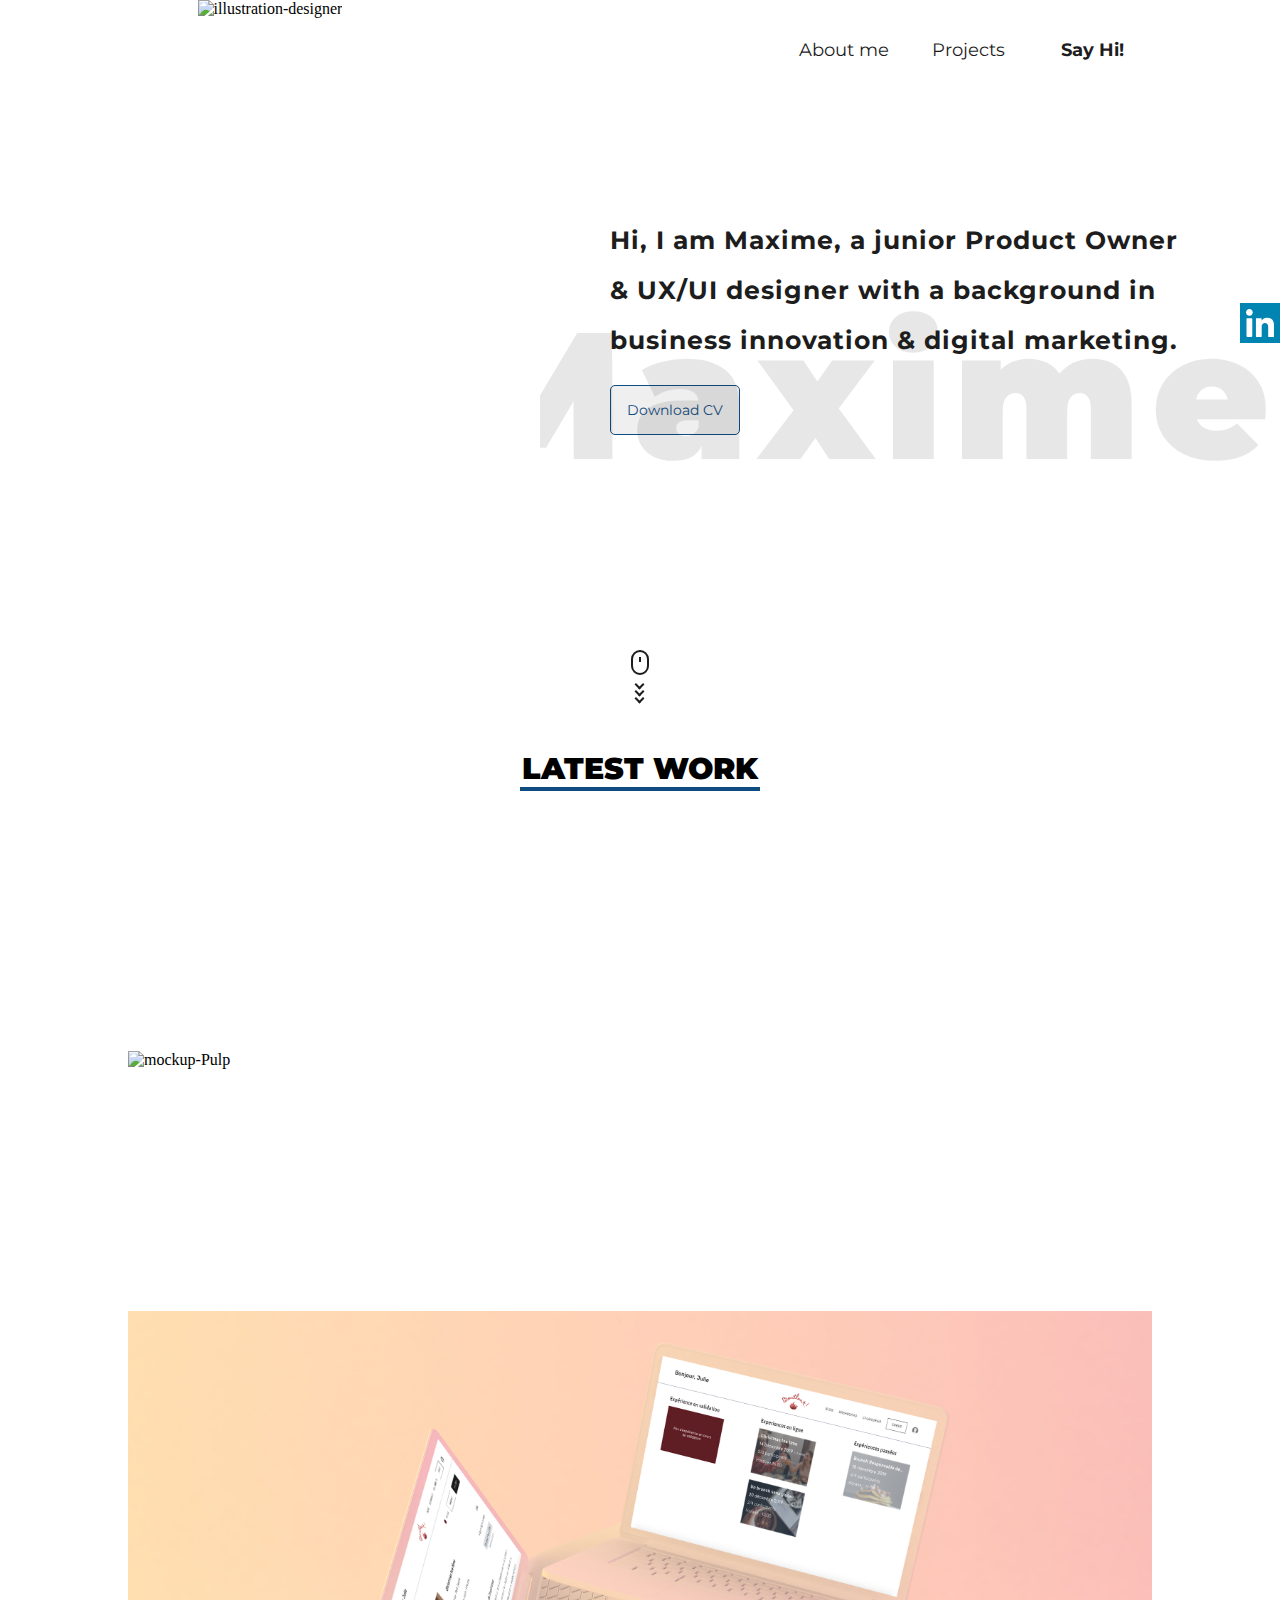
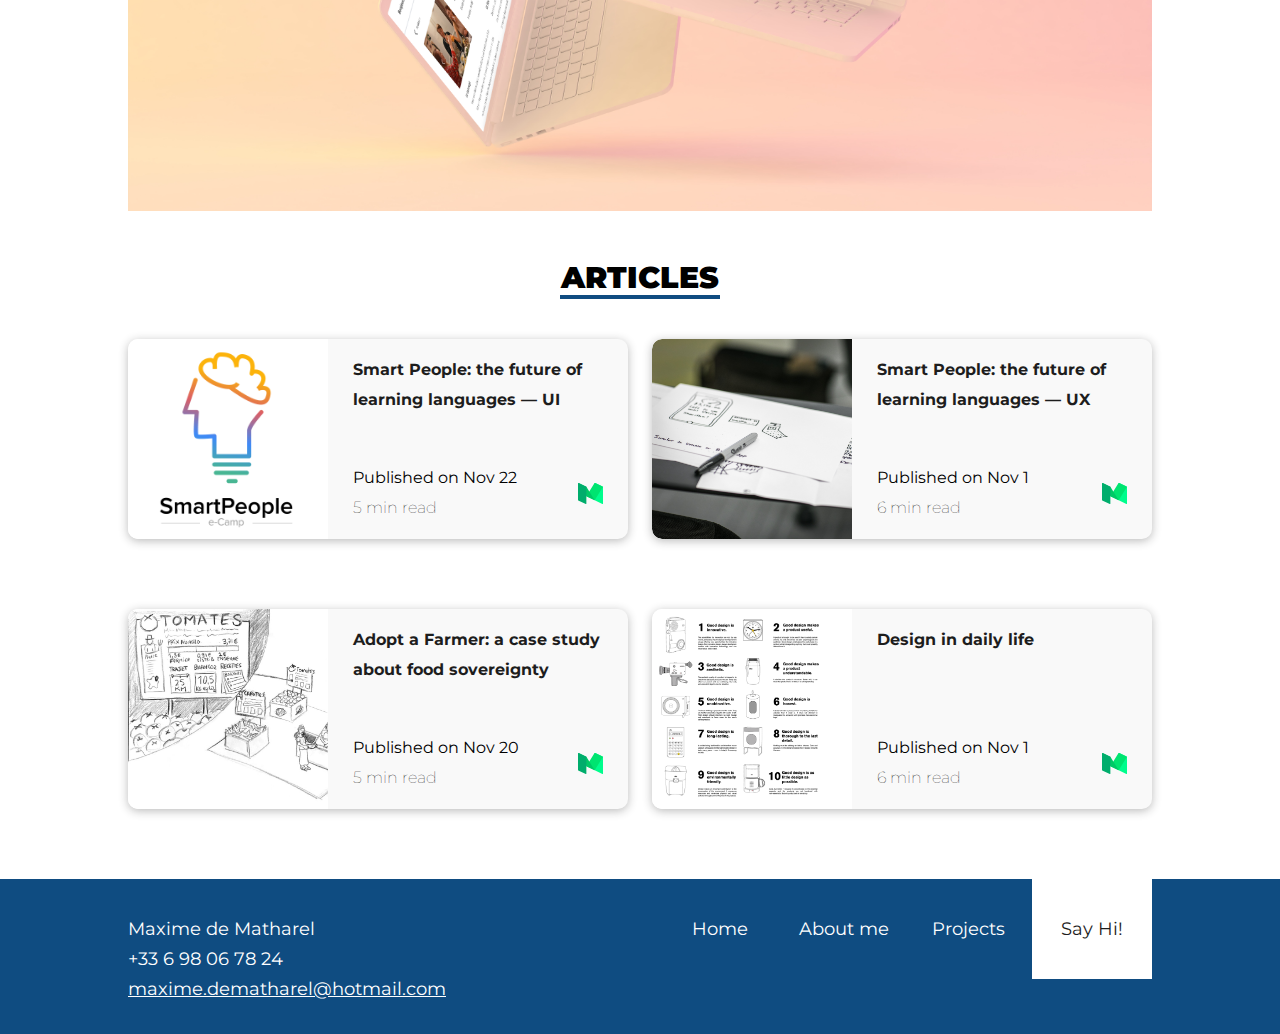
==== index.html @ d5bbbec9 "Update index.html" ====
<!DOCTYPE html>
<html lang="en" dir="ltr">
  <head>
    <meta charset="utf-8">
    <meta name="description" content="Maxime Portfolio">
    <meta name="viewport" content="width=device-width, initial-scale=1.0">
    <title>My Portfolio</title>

    <!-- Fonts -->
    <link href="https://fonts.googleapis.com/css?family=Montserrat:300,400,700,900&display=swap" rel="stylesheet">

    <!-- Styles -->
    <link rel="stylesheet" href="normalize.css">
    <link rel="stylesheet" href="003_homepage/homepage-style.css">

    <!-- Icon Onglet -->
    <link rel="shortcut icon" href="002_Sources/01_Icons/logoM_M.ico"/>

  </head>

  <body>


    <!-- Header -->
    <section>

    <div class="Header">

      <div class="Header-wrapper">



        <div class="header-right-wrapper">

        <a href="004_about-me/aboutme-index.html" >
      <button class="header-button-red" type="button" name="button" description="About">About me</button></a>
        <a href="006_project/project-index.html" >
      <button class="header-button-red" type="button" name="button">Projects</button></a>

        <a href="mailto:maxime.dematharel@hotmail.com">
      <button class="header-button" type="button" name="button" title="Page in construction">Say Hi!</button></a>

        </div>

      </div>

    </div>

</section>


    <!-- homepage illustration & citation -->
    <section>

      <div class="homepage-illustration-citation-wrapper">



      <div class="homepage-screen-illustration">

        <img class="illustration-homepage" src="002_Sources/02_Images/Background.jpg" alt="illustration-designer">

      </div>


        <div class="citation">Hi, I am Maxime, a
          junior Product Owner & UX/UI designer
          with a background in business innovation & digital marketing.
          <br>

          <a href="002_Sources/03_Links/CV-maxime-dematharel2.pdf" target="_blank">
        <button class="homepage-button" type="button" name="button">Download CV</button></a>



        </div>



        <h1 class="h1-background">Maxime</h1>

        <a class="logo-socials" href="https://www.linkedin.com/in/maxime-de-matharel-152247b1/" target="_blank">
          <img  src="002_Sources/02_Images/linkedin-logo.svg" alt="linkedin">
        </a>

      </div>



    </section>


    <!-- scroll down mouse footer -->

<center>
<div id="mouse-scroll">
  <div class="mouse">
    <div class="mouse-in"></div>
  </div>
  <div>
      <span class="down-arrow-1"></span>
      <span class="down-arrow-2"></span>
      <span class="down-arrow-3"></span>
   </div>
</div>
</center>



    <!-- H1 : LATEST WORK -->

    <div class="H1-MAJ">
      <center>
        <h1 id="h1-latest-work">LATEST WORK</h1>
      </center>
    </div>




    <!-- Card-Latest Work -->

    <section>



      <div class="container">
        <img src="002_Sources/02_Images/pulp__mockUP.jpg" alt="mockup-Pulp" class="image">
        <div class="overlay">
          <div class="text">
            <p>PULP</p>
            <p class="post">Product Owner & UX/UI designer for 6 months</p>
            <p class="intro">Pulp provides a seamless lunch break experience by creating a Digital Ordering Menu for restaurant guests.</p>
            <a class="more" href="005_project-pulp/Pulp-index.html">Read more</a>
          </div>
        </div>
      </div>




    <div class="container">
    <img src="002_Sources/02_Images/bouillantmockuuppp.jpg" alt="mockup-Bouillant!" class="image">
    <div class="overlay">
      <div class="text">BOUILLANT!
        <p>UX/UI designer for 2 weeks sprint</p>
        <p class="intro">Bouillant! offers a digital platform for cooking enthusiasts and sharing cooking class experiences.</p>
        <a href="008_project-bouillant/Bouillant-index.html">Read more</a>
      </div>
    </div>
    </div>



</section>


    <!-- Card-Articles -->

<section id="ARTICLES">

<div class="H1-MAJ">
  <center>
    <h1 id="h1-articles">ARTICLES</h1>
  </center>
</div>


<div class="card-medium-wrapper">

<div class="card-medium">

    <div class="card-medium-img-background">
      <img src="002_Sources/02_Images/smartpeople.png" alt="">
    </div>

    <div class="text-card-medium-wrapper">


      <div class="text-card-medium">

        <div class="titre-card-medium">
          <p><a href="https://medium.com/@maximedematharel/smart-people-the-future-of-learning-languages-part-2-user-interface-ecb57fb5c54" target="_blank">Smart People: the future of learning languages — UI</a></p>
        </div>


        <div class="info-card-medium">

          <div class="info-text-card-medium">
            <p>Published on Nov 22
            <br><span>5 min read</span></br></p>
          </div>

          <div class="img-medium-card">
            <img src="002_Sources/01_Icons/medium (1).svg" alt="logo-medium">
          </div>

        </div>

      </div>

    </div>

  </div>



  <div class="card-medium">

      <div class="card-medium-img-background">
        <img src="002_Sources/02_Images/sketching.jpg" alt="">
      </div>

      <div class="text-card-medium-wrapper">


        <div class="text-card-medium">

          <div class="titre-card-medium">
            <p><a href="https://medium.com/@maximedematharel/smart-people-the-future-of-learning-languages-a6c223f555de" target="_blank">Smart People: the future of learning languages — UX</a></p>
          </div>


          <div class="info-card-medium">

            <div class="info-text-card-medium">
              <p>Published on Nov 1
              <br><span>6 min read</span></br></p>
            </div>

            <div class="img-medium-card">
              <img src="002_Sources/01_Icons/medium (1).svg" alt="logo-medium">
            </div>

          </div>

        </div>

      </div>

    </div>

  </div>

</section>


<section>

<div class="card-medium-wrapper">

<div class="card-medium">

    <div class="card-medium-img-background">
      <img src="002_Sources/02_Images/adoptafarmer.jpeg" alt="">
    </div>

    <div class="text-card-medium-wrapper">


      <div class="text-card-medium">

        <div class="titre-card-medium">
          <p><a href="https://medium.com/@maximedematharel/adopt-a-farmer-a-case-study-about-food-sovereignty-e00c7ae10f31" target="_blank">Adopt a Farmer: a case study about food sovereignty</a></p>
        </div>


        <div class="info-card-medium">

          <div class="info-text-card-medium">
            <p>Published on Nov 20
            <br><span>5 min read</span></br></p>
          </div>

          <div class="img-medium-card">
            <img src="002_Sources/01_Icons/medium (1).svg" alt="logo-medium">
          </div>

        </div>

      </div>

    </div>

  </div>



  <div class="card-medium">

      <div class="card-medium-img-background">
        <img src="002_Sources/02_Images/design-principle.png" alt="">
      </div>

      <div class="text-card-medium-wrapper">


        <div class="text-card-medium">

          <div class="titre-card-medium">
            <p><a href="https://medium.com/@maximedematharel/exercise-3-design-in-daily-life-e4f15691df82" target="_blank">Design in daily life</a></p>
          </div>


          <div class="info-card-medium">

            <div class="info-text-card-medium">
              <p>Published on Nov 1
              <br><span>6 min read</span></br></p>
            </div>

            <div class="img-medium-card">
              <img src="002_Sources/01_Icons/medium (1).svg" alt="logo-medium">
            </div>

          </div>

        </div>

      </div>

    </div>

  </div>

</section>






<!-- FOOTER -->


<section>

    <div class="Footer">
      <div class="Footer-wrapper">
        <div class="text-me">
        Maxime de Matharel<br>
        +33 6 98 06 78 24<br>
        <a href="mailto:maxime.dematharel@hotmail.com">maxime.dematharel@hotmail.com</a>
        </div>

        <div class="wrapper1">
          <a href="index.html" >
        <button class="footer-button-red" type="button" name="button">Home</button></a>
          <a href="004_about-me/aboutme-index.html" >
        <button class="footer-button-red" type="button" name="button">About me</button></a>
          <a href="006_project/project-index.html" >
        <button class="footer-button-red" type="button" name="button">Projects</button></a>
        <a href="mailto:maxime.dematharel@hotmail.com"><button class="footer-button-back-red" type="button" name="button" title="Page in construction">Say Hi!</button></a>
      </div>
      </div>


    </div>

</section>

  </body>
</html>
---- 003_homepage/homepage-style.css ----
body{
  margin: 0;
}

main{
  width: 100vw;
}

button{
  cursor: pointer;


}





}

/* HEADER */

.Header {
  width: 100vw;
  height: 100px;
  background-color: #FFF;
  position: fixed;
  top: 0;
  right: 0;
  left: 0;
  z-index: 0;


}

.Header .Header-wrapper{
  background-color: #FFF;
  margin-right: 0vw;
  padding-right: 0px;
  right: 0;
  z-index: 1;
  width: 100%;
  text-align: right;
  display: flex;
  flex-direction: row;
  justify-content: flex-end;
  align-items: center;
  position: fixed;
}






.Header .Header-wrapper .header-button{
  width: 120px;
  height: 100px;
  margin-right: 10vw;
  text-align: center;
  border: none;
  background-color: #FFF;
  font-size: 18px;
  color: #1D1D1D;
  font-family: 'Montserrat', sans-serif;
  font-weight: 700;
  align-self: flex-start;


}


.Header .Header-wrapper .header-button:hover{
  color: #1D1D1D;
  cursor: not-allowed;
}

.Header .Header-wrapper .header-button-red{
  width: 120px;
  height: 100px;
  text-align: center;
  border: none;
  background-color: #FFF;
  font-size: 18px;
  color: #1D1D1D;
  font-family: 'Montserrat', sans-serif;

}

.Header .Header-wrapper .header-button-red:hover{
  color: #0F4C81;
}



/* HOMEPAGE */

.homepage-illustration-citation-wrapper .homepage-screen-illustration{
  width: 50vw;
  height: 650px;
  background-color: #FFF;
  text-align: center;
  border-bottom-right-radius: 10px;
  z-index: 1;


}

.homepage-illustration-citation-wrapper .homepage-screen-illustration .illustration-homepage{
  width: 50vw;
  height: 650px;
  object-fit: cover;
  border-bottom-right-radius: 10px;

}


.homepage-illustration-citation-wrapper .citation .homepage-button{
  width: 130px;
  height: 50px;
  font-family: 'Montserrat', sans-serif;
  font-size: 14px;
  border: none;
  border-radius: 5px;
  border: 1px solid #0F4C81;
  color: #0F4C81;
  margin-top: 20px;


}

.homepage-illustration-citation-wrapper .citation .homepage-button:hover{
  background-color: #0F4C81;
  color: #fff;
  border: 2px solid;
  border-color: #0F4C81;
  font-weight: bold;
}


.homepage-illustration-citation-wrapper .h1-background{
  font-family: 'Montserrat', sans-serif;
  font-weight: 900;
  width: 100vw;
  text-align: right;
  color: #1D1D1D;
  opacity: 0.1;
  letter-spacing: 10px;
  font-size: 180px;
  position: absolute;
  z-index: 0;
  margin-top: 260px;
  overflow: hidden;
}

.homepage-illustration-citation-wrapper .logo-socials{
  width: 40px;
  height: auto;
  position: fixed;
  z-index: 3;
  right: 0;


}


.illustration-homepage{
  width: 60%;
  align-items: center;

}

.homepage-illustration-citation-wrapper{
  display: flex;
  justify-content: flex-start;
  align-items: center;
}

.homepage-illustration-citation-wrapper .citation{
  font-family: 'Montserrat', sans-serif;
  color: #1D1D1D;
  padding-right: 100px;
  flex: 0 0 auto;
  font-size: 25px;
  width: 570px;
  padding-left: 70px;
  line-height: 50px;
  font-weight: bolder;
  letter-spacing: 1px;




}

/* scroll down mouse footer */





#mouse-scroll {
  position: relative;
  top: 90%;
  margin: auto;
  left: 50%;
  -webkit-transform: translateX(-50%);

}
#mouse-scroll span{
  display: block;
  width: 5px;
  height: 5px;
  -ms-transform: rotate(45deg);
    -webkit-transform: rotate(45deg);
       transform: rotate(45deg);
       transform: rotate(45deg);
  border-right: 2px solid #1D1D1D;
  border-bottom: 2px solid #1D1D1D;
  margin-right: 0.5px;
}
#mouse-scroll .mouse {
  height: 21px;
  width: 14px;
  border-radius: 10px;
  -webkit-transform: none;
  -ms-transform: none;
  transform: none;
  border: 2px solid #1D1D1D;
  top: 170px;
}
#mouse-scroll .down-arrow-1 {
  margin-top: 6px;
}
#mouse-scroll .down-arrow-1, #mouse-scroll .down-arrow-2, #mouse-scroll .down-arrow-3 {
  -webkit-animation: mouse-scroll 1s infinite;
    -moz-animation: mouse-scroll 1s infinite:
}
#mouse-croll .down-arrow-1 {
   -webkit-animation-delay: .1s;
   -moz-animation-delay: .1s;
   -webkit-animation-direction: alternate;
}
#mouse-scroll .down-arrow-2 {
  -webkit-animation-delay: .2s;
  -moz-animation-delay: .2s;
  -webkit-animation-direction: alternate;
}
#mouse-scroll .down-arrow-3 {
   -webkit-animation-delay: .3s;
   -moz-animation-dekay: .3s;
   -webkit-animation-direction: alternate;
}
#mouse-scroll .mouse-in {
  height: 5px;
  width: 2px;
  display: block;
  margin: 5px auto;
  background: #1D1D1D;
  position: relative;
}
#mouse-scroll .mouse-in {
 -webkit-animation: animated-mouse 1.2s ease infinite;
  moz-animation: mouse-animated 1.2s ease infinite;
}

@-webkit-keyframes animated-mouse {
  0% {
    opacity: 1;
    -webkit-transform: translateY(0);
    -ms-transform: translateY(0);
    transform: translateY(0);
  }
  100% {
     opacity: 0;
    -webkit-transform: translateY(6px);
    -ms-transform: translateY(6px);
    transform: translateY(6px);
  }
}
@-webkit-keyframes mouse-scroll {
  0% {
    opacity: 1;
  }
  50% {
    opacity: .5;
  }
  100% {
    opacity: 1;
  }
}
@keyframes mouse-scroll {
  0% {
    opacity: 0;
  }
  50% {
    opacity: 0.5;
  }
  100% {
    opacity: 1;
  }
}
/* scroll down mouse footer */



.H1-MAJ{
  width: 100vw;
  text-align: center;
  padding-top: 30px;
  text-align: center;
  font-size: 30px;
  font-weight: 900;
      font-family: 'Montserrat', sans-serif;

}

  .H1-MAJ h1#h1-latest-work{
    font-size: 30px;
    font-weight: 900;
    font-family: 'Montserrat', sans-serif;
    border-bottom: 4px solid #0F4C81;
    width: 240px;



}

/* Card Latest Work  */

.container {
  position: relative;
  width: 80vw;
  height: 500px;
  overflow: hidden;
  margin-left: 10vw;
  margin-right: 10vw;
  margin-top: 0px;
  overflow: hidden;
  display: flex;
  flex-direction: column;
  justify-content: center;
  align-items: center;
}

.image {
  width: 100%;
  height: auto;
}

.overlay {
  position: absolute;
  top: 0;
  bottom: 0;
  left: 0;
  right: 0;
  height: 100%;
  width: 100%;
  opacity: 0;
  transition: .7s ease;
  background-color: #000;
}

.container:hover .overlay {
  opacity: 0.7;
}

.text {
  color: #FFF;
  font-size: 20px;
  position: absolute;
  top: 50%;
  left: 50%;
  opacity: 1;
  font-family: 'Montserrat', sans-serif;
  font-size: 18px;
  font-weight: 900;
  -webkit-transform: translate(-50%, -50%);
  -ms-transform: translate(-50%, -50%);
  transform: translate(-50%, -50%);
  letter-spacing: 0.8px;
}

.text .intro{
  line-height: 26px;
}

.text a{
  color: #0F4C81;
}


/* (END) Card Studie */

/* Card Articles */


#h1-articles{
  width: 230px;
  font-size: 30px;
  font-weight: 900;
  font-family: 'Montserrat', sans-serif;
  border-bottom: 4px solid #0F4C81;
  width: 160px;
  margin-bottom: 40px;

}

.card-medium-wrapper{
  display: flex;
  flex-direction: row;
  justify-content: space-between;
  margin-left: 10vw;
  margin-right: 10vw;
  width: 80vw;
  margin-bottom: 70px;

}



.card-medium{
  width: 500px;
  height: 200px;
  background-color: #F9F9F9;
  border-radius: 10px;
  display: flex;
  justify-content: space-between;
  align-items: center;
  box-shadow: 0px 2px 10px rgba(29, 29, 29, 0.303049);

}

.card-medium .card-medium-img-background{
  width: 200px;
  height: 200px;
  background-color: #FFF;
  border-top-left-radius: 10px;
  border-bottom-left-radius: 10px;
  display: flex;
  align-items: center;
  overflow: hidden;

}

.card-medium .card-medium-img-background img{
  width: auto;
  height: 200px;
  border-top-left-radius: 10px;
  border-bottom-left-radius: 10px;

}

.card-medium .text-card-medium-wrapper{
  width: 250px;
  height: 200px;
  margin-right: 25px;
  display: flex;
  flex-direction: column;
  justify-content: space-between;
  align-content: stretch;


}

.card-medium .text-card-medium-wrapper .text-card-medium .info-card-medium {
  font-family: 'Montserrat', sans-serif;
  display: flex;
  flex-direction: row;
  justify-content: space-between;
  align-items: center;
  bottom: 0;


}

.card-medium .text-card-medium-wrapper .text-card-medium .info-card-medium span{
  font-family: 'Montserrat', sans-serif;
  font-weight: lighter;



}


.card-medium .text-card-medium-wrapper img{
  width: 25px;
  height: 25px;
  display: flex;
  justify-content: space-between;
  align-items: stretch;

}

.card-medium .text-card-medium-wrapper .text-card-medium{
  height: 250px;
  line-height: 30px;
  display: flex;
  flex-direction: column;
  justify-content: space-between;

}

.card-medium .text-card-medium-wrapper .text-card-medium .info-text-card-medium{
  display: flex;
  flex-direction: column;
  justify-content: space-between;
  align-items: flex-end;

}

.card-medium .text-card-medium-wrapper .text-card-medium .titre-card-medium a{
  font-family: 'Montserrat', sans-serif;
  font-weight: bold;
  text-decoration: none;
  color: #1D1D1D;


}


/* contact me (work in progress)
#h1-contactme{
  width: 260px;
  font-size: 30px;
  font-weight: 900;
  font-family: 'Montserrat', sans-serif;
  border-bottom: 4px solid #0F4C81;
  width: 235px;
  margin-bottom: 40px;



}
.H1-get-touch {
  height: 300px;
  align-self: center;
  margin-top: 80px;


}

.H1-get-touch p{
  font-size: 25px;
  font-weight: 400;
  text-align: left;
  font-family: 'Montserrat', sans-serif;
}

.get-in-touch-wrapper{
  display: flex;
  flex-direction: row-reverse;
  justify-content: space-around;
  align-items: center;
  align-content: center;
  margin-left: 100px;
  margin-right: 100px;
  margin-top: -60px;

}

.get-in-touch-wrapper img{
  width: 300px;

}

.H1-get-touch button{
  width: 130px;
  height: 50px;
  font-family: 'Montserrat', sans-serif;
  font-size: 14px;
  border: none;
  border-radius: 5px;
  border: 1px solid #0F4C81;
  color: #0F4C81;
  margin-top: 20px;
  margin-bottom: 100px;

}

.H1-get-touch button:hover{
  background-color: #0F4C81;
  color: #fff;
  border: 2px solid;
  border-color: #0F4C81;
  font-weight: bold;
}

END contact me */

/* FOOTER */

.Footer {
  width: 100vw;
  height: 115px;
  padding-bottom: 40px;
  background-color: #0F4C81;
  position: static;
  z-index: 1;


}

.Footer .Footer-wrapper{
  margin-right: 10vw;
  margin-left: 10vw;
  margin-bottom: 30px;
  text-align: right;
  display: flex;
  flex-direction: row;
  justify-content: space-between;
  align-items: flex-start;
}

.Footer .Footer-wrapper .text-me{
  text-align: left;
  color: #FFF;
  font-family: 'Montserrat', sans-serif;
  line-height: 30px;
  margin-top: 35px;
  font-size: 18px;
}

.Footer .Footer-wrapper .text-me a{
  color: #FFF;
}


.Footer .Footer-wrapper .footer-button-back-red{
  width: 120px;
  height: 100px;
  padding-top: 30px;
  padding-bottom: 30px;
  text-align: center;
  border: none;
  background-color: #FFF;
  font-size: 18px;
  color: #1D1D1D;
  font-family: 'Montserrat', sans-serif;


}

.Footer .Footer-wrapper .footer-button{
  width: 120px;
  height: 30px;
  text-align: center;
  border: none;
  background-color: #FFF;
  font-size: 18px;
  color: #1D1D1D;
  font-family: 'Montserrat', sans-serif;
  align-self: flex-start;


}

.Footer .Footer-wrapper .wrapper1{
  margin-right: 0px;
}

.Footer .Footer-wrapper .footer-button-red{
  width: 120px;
  height: 30px;
  justify-content: flex-start;
  text-align: center;
  border: none;
  background-color: #0F4C81;
  font-size: 18px;
  color: #FFF;
  font-family: 'Montserrat', sans-serif;

}

/* (END) FOOTER *//*
/
/
/
/
/
/
/
/
/
/
/
/
/
/
/
/
/
/
/
/
/* RESPONSIVE CSS */


@media all and (max-width:768px) {

  .Header .Header-wrapper{
    background-color: #FFF;
    margin-right: 6vw;
    margin-bottom: 30px;
    right: 0;
    z-index: 1;
    width: 100%;
    text-align: right;
    display: flex;
    flex-direction: row;
    justify-content: flex-end;
    align-items: center;
    position: fixed;
  }



  /* HOMEPAGE */

  .homepage-illustration-citation-wrapper .homepage-screen-illustration{
    width: 350px;
    height: 650px;
    background-color: #FFF;
    text-align: center;
    border-bottom-right-radius: 10px;
    z-index: 0;


  }

  .homepage-illustration-citation-wrapper .homepage-screen-illustration .illustration-homepage{
    width: 350px;
    height: 650px;
    object-fit: cover;
    border-bottom-right-radius: 10px;

  }


  .homepage-illustration-citation-wrapper .citation .homepage-button{
    width: 130px;
    height: 50px;
    font-family: 'Montserrat', sans-serif;
    font-size: 14px;
    border: none;
    border-radius: 5px;
    border: 1px solid #0F4C81;
    color: #0F4C81;
    margin-top: 20px;


  }

  .homepage-illustration-citation-wrapper .citation .homepage-button:hover{
    background-color: #0F4C81;
    color: #fff;
    border: 2px solid;
    border-color: #0F4C81;
    font-weight: bold;
  }


  .homepage-illustration-citation-wrapper .h1-background{
    font-family: 'Montserrat', sans-serif;
    font-weight: 900;
    width: 100vw;
    text-align: right;
    color: #1D1D1D;
    opacity: 0.1;
    letter-spacing: 10px;
    font-size: 180px;
    position: absolute;
    z-index: 0;
    margin-top: 260px;
    overflow: hidden;
  }

  .homepage-illustration-citation-wrapper .logo-socials{
    width: 40px;
    height: auto;
    position: fixed;
    z-index: 3;
    right: 0;


  }


  .illustration-homepage{
    width: 60%;
    align-items: center;

  }

  .homepage-illustration-citation-wrapper{
    display: flex;
    justify-content: flex-start;
    align-items: center;
  }

  .homepage-illustration-citation-wrapper .citation{
    font-family: 'Montserrat', sans-serif;
    color: #1D1D1D;
    padding-right: 100px;
    flex: 0 0 auto;
    font-size: 18px;
    width: 270px;
    padding-left: 70px;
    line-height: 30px;
    font-weight: bolder;
    letter-spacing: 1px;

  }

  /* Card Studie */

.CARD-STUDIES{
    margin-right: 10vw;
    margin-left: 10vw;
    margin-top: 35px;
    background-color: #FFF;
    border-radius: 20px;
    display: flex;
    flex-direction: column;

  }

.CARD-STUDIES .card-wrapper .card-img-background{
    width: 29vw;
    height: 27vw;
    background-color: #FFF;
    border-radius: 10px 0px 0px 10px;
    display: flex;
    align-items: center;
    justify-content: center;
  }

.CARD-STUDIES .card-wrapper .card-img-background2{
    width: 29vw;
    height: 27vw;
    background-color: #FFF;
    border-radius: 10px 0px 0px 10px;
    display: flex;
    align-items: center;
    justify-content: center;
    overflow: hidden;


  }

  .CARD-STUDIES .card-wrapper .body-card{
    width: 51vw;
    height: 10vw;
    text-align: left;

  }

  .CARD-STUDIES .card-wrapper .image-text-wrapper .body-text-card a{
    font-family: 'Montserrat', sans-serif;
    color: #0F4C81;
    line-height: 10px;


  }

.CARD-STUDIES .card-wrapper .card-img-background2 img{
    width: 100%;
    height: 100%;
    background-color: #FFF;
    border-radius: 10px 0px 0px 10px;



  }

.CARD-STUDIES .card-wrapper .card-img-background .image-background{
    width: 100%;
    height: auto;


  }

.CARD-STUDIES .card-wrapper .card-img-background .image-background img{
    width: 100%;
    height: auto;
    object-fit: cover;
    display: flex;
    justify-content: center;
    border-top-left-radius: 10px;
    border-bottom-left-radius: 10px;


  }

.CARD-STUDIES .card-wrapper{
    width: 80vw;
    height: 27vw;
    background-color: #F9F9F9;
    display: flex;
    flex-direction: row;
    align-items: flex-start;
    justify-content: space-between;
    border-radius: 10px;
    margin-top: 0px;
    margin-bottom: 50px;
    box-shadow: 0px 2px 10px rgba(29, 29, 29, 0.303049);

  }

.CARD-STUDIES .card-wrapper .number-card{
    font-family: 'Montserrat', sans-serif;
    margin-left: 2vw;
    margin-top: 10px;
    margin-bottom: 5px;
    font-size: 15px;
    font-weight: 900;
    color: #1D1D1D;
    opacity: 0.8;


  }
.CARD-STUDIES .card-wrapper .title-card {
    font-family: 'Montserrat', sans-serif;
    margin-left: 2vw;
    font-size: 15px;
    font-weight: 900;
    color: #1D1D1D;
    opacity: 1;
    text-decoration: none;

  }

.CARD-STUDIES .card-wrapper .image-text-wrapper .body-text-card{
    font-family: 'Montserrat', sans-serif;
    margin-left: 2vw;
    margin-top: 0px;
    margin-bottom: 0px;
    font-size: 13px;
    line-height: 30px;
    font-weight: 300;


  }

.CARD-STUDIES .card-wrapper .image-text-wrapper .body-text-card span{
    font-weight: 700;


  }

    /* Card Articles */



    #h1-articles{
      width: 230px;
      font-size: 30px;
      font-weight: 900;
      font-family: 'Montserrat', sans-serif;
      border-bottom: 4px solid #0F4C81;
      width: 160px;
      margin-bottom: 40px;

    }

    .card-medium-wrapper{
      display: flex;
      flex-direction: column;
      justify-content: center;
      align-content: center;
      align-items: center;
      margin-left: 10vw;
      margin-right: 10vw;
      width: 80vw;
      margin-bottom: 0px;

    }



    .card-medium{
      width: 500px;
      height: 200px;
      margin-bottom: 40px;
      background-color: #F9F9F9;
      border-radius: 10px;
      display: flex;
      justify-content: space-between;
      align-items: center;
      box-shadow: 0px 2px 10px rgba(29, 29, 29, 0.303049);

    }

    .card-medium .card-medium-img-background{
      width: 200px;
      height: 200px;
      background-color: #FFF;
      border-top-left-radius: 10px;
      border-bottom-left-radius: 10px;
      display: flex;
      align-items: center;
      overflow: hidden;

    }

    .card-medium .card-medium-img-background img{
      width: auto;
      height: 200px;
      border-top-left-radius: 10px;
      border-bottom-left-radius: 10px;

    }

    .card-medium .text-card-medium-wrapper{
      width: 250px;
      height: 200px;
      margin-right: 25px;
      display: flex;
      flex-direction: column;
      justify-content: space-between;
      align-content: stretch;


    }

    .card-medium .text-card-medium-wrapper .text-card-medium .info-card-medium {
      font-family: 'Montserrat', sans-serif;
      display: flex;
      flex-direction: row;
      justify-content: space-between;
      align-items: center;
      bottom: 0;


    }

    .card-medium .text-card-medium-wrapper .text-card-medium .info-card-medium span{
      font-family: 'Montserrat', sans-serif;
      font-weight: lighter;



    }


    .card-medium .text-card-medium-wrapper img{
      width: 25px;
      height: 25px;
      display: flex;
      justify-content: space-between;
      align-items: stretch;

    }

    .card-medium .text-card-medium-wrapper .text-card-medium{
      height: 250px;
      line-height: 30px;
      display: flex;
      flex-direction: column;
      justify-content: space-between;

    }

    .card-medium .text-card-medium-wrapper .text-card-medium .info-text-card-medium{
      display: flex;
      flex-direction: column;
      justify-content: space-between;
      align-items: flex-end;

    }

    .card-medium .text-card-medium-wrapper .text-card-medium .titre-card-medium a{
      font-family: 'Montserrat', sans-serif;
      font-weight: bold;
      text-decoration: none;
      color: #1D1D1D;


    }

    /* FOOTER */

    .Footer {
      width: 100vw;
      height: 115px;
      padding-bottom: 40px;
      background-color: #0F4C81;
      position: static;
      z-index: 1;


    }

    .Footer .Footer-wrapper{
      margin-right: 6vw;
      margin-left: 6vw;
      margin-bottom: 0px;
      text-align: right;
      display: flex;
      flex-direction: row;
      justify-content: space-between;
      align-items: flex-start;
    }

    .Footer .Footer-wrapper .text-me{
      text-align: left;
      color: #FFF;
      font-family: 'Montserrat', sans-serif;
      line-height: 30px;
      margin-top: 35px;
      font-size: 18px;
    }

    .Footer .Footer-wrapper .text-me a{
      color: #FFF;
    }


    .Footer .Footer-wrapper .footer-button-back-red{
      width: 120px;
      height: 100px;
      padding-top: 0px;
      padding-bottom: 0px;
      text-align: center;
      border: none;
      background-color: #FFF;
      font-size: 18px;
      color: #1D1D1D;
      font-family: 'Montserrat', sans-serif;
      opacity: 1;


    }

    .Footer .Footer-wrapper .footer-button{
      width: 120px;
      height: 30px;
      text-align: center;
      border: none;
      background-color: #FFF;
      font-size: 18px;
      color: #1D1D1D;
      font-family: 'Montserrat', sans-serif;
      align-self: center;
      opacity: 0;


    }

    .Footer .Footer-wrapper .wrapper1{
      margin-right: 0px;
    }

    .Footer .Footer-wrapper .footer-button-red{
      width: 120px;
      height: 30px;
      justify-content: flex-start;
      text-align: center;
      border: none;
      background-color: #0F4C81;
      font-size: 18px;
      color: #FFF;
      font-family: 'Montserrat', sans-serif;
      opacity: 0;

    }

    /* (END) FOOTER */


}





@media all and (max-width:375px) {

body{
  width: 100vw;
}


  /* HEADER */


    .Header {
      width: 100vw;
      height: 60px;
      background-color: #FFF;
      position: fixed;
      top: 0;
      right: 0;
      left: 0;
      z-index: 2;


    }

    .Header .Header-wrapper{
      position: fixed;
      z-index: 2;
      width: 375px;
      text-align: center;
      display: flex;
      flex-direction: row;
      justify-content: center;
      margin: 0px;
      left: 0;
    }






    .Header .Header-wrapper .header-button{
      width: 110px;
      height: 60px;
      margin-right: 0vw;
      text-align: center;
      border: none;
      background-color: #FFF;
      font-size: 13px;
      color: #1D1D1D;
      font-family: 'Montserrat', sans-serif;
      font-weight: 700;



    }


    .Header .Header-wrapper .header-button:hover{
      color: #1D1D1D;
    }

    .Header .Header-wrapper .header-button-red{
      width: 110px;
      height: 60px;
      text-align: center;
      border: none;
      background-color: #FFF;
      font-size: 13px;
      color: #1D1D1D;
      font-family: 'Montserrat', sans-serif;

    }

    .Header .Header-wrapper .header-button-red:hover{
      color: #0F4C81;
    }



    /* HOMEPAGE */

    .homepage-illustration-citation-wrapper .homepage-screen-illustration{
      width: 90vw;
      height: 350px;
      background-color: #FFF;
      text-align: center;
      border-bottom-right-radius: 10px;
      z-index: 1;


    }

    .homepage-illustration-citation-wrapper .homepage-screen-illustration .illustration-homepage{
      width: 90vw;
      height: 350px;
      object-fit: cover;
      border-bottom-right-radius: 10px;

    }


    .homepage-illustration-citation-wrapper .citation .homepage-button{
      width: 130px;
      height: 50px;
      font-family: 'Montserrat', sans-serif;
      font-size: 13px;
      border: none;
      border-radius: 5px;
      border: 1px solid #0F4C81;
      background-color: #0F4C81;
      color: #FFF;
      margin-top: 20px;
      z-index: 1;

    }




    .homepage-illustration-citation-wrapper .h1-background{
      font-family: 'Montserrat', sans-serif;
      font-weight: 900;
      width: 100vw;
      text-align: right;
      color: #1D1D1D;
      opacity: 0.1;
      letter-spacing: 10px;
      font-size: 180px;
      position: absolute;
      z-index: 0;

      overflow: hidden;
    }

    .homepage-illustration-citation-wrapper .logo-socials{
      width: 40px;
      height: auto;
      position: fixed;
      z-index: 3;
      right: 0;


    }


    .illustration-homepage{
      width: 100%;
      align-items: center;

    }

    .homepage-illustration-citation-wrapper{
      display: flex;
      flex-direction: column;
      justify-content: center;
      align-items: center;
    }

    .homepage-illustration-citation-wrapper .citation{
      font-family: 'Montserrat', sans-serif;
      color: #1D1D1D;
      padding-right: 0px;
      flex: 0 0 auto;
      font-size: 15px;
      width: 90vw;
      margin-top: 5vw;
      padding-left: 0px;
      line-height: 30px;
      font-weight: bolder;
      letter-spacing: 1px;
      z-index: 1;
    }

  /* scroll down mouse footer */





  #mouse-scroll {
    position: relative;
    top: 90%;
    margin: auto;
    left: 50%;
    -webkit-transform: translateX(-50%);

  }
  #mouse-scroll span{
    display: block;
    width: 5px;
    height: 5px;
    -ms-transform: rotate(45deg);
      -webkit-transform: rotate(45deg);
         transform: rotate(45deg);
         transform: rotate(45deg);
    border-right: 2px solid #1D1D1D;
    border-bottom: 2px solid #1D1D1D;
    margin-right: 0.5px;
  }
  #mouse-scroll .mouse {
    height: 21px;
    width: 14px;
    border-radius: 10px;
    -webkit-transform: none;
    -ms-transform: none;
    transform: none;
    border: 2px solid #1D1D1D;
    top: 170px;
  }
  #mouse-scroll .down-arrow-1 {
    margin-top: 6px;
  }
  #mouse-scroll .down-arrow-1, #mouse-scroll .down-arrow-2, #mouse-scroll .down-arrow-3 {
    -webkit-animation: mouse-scroll 1s infinite;
      -moz-animation: mouse-scroll 1s infinite:
  }
  #mouse-croll .down-arrow-1 {
     -webkit-animation-delay: .1s;
     -moz-animation-delay: .1s;
     -webkit-animation-direction: alternate;
  }
  #mouse-scroll .down-arrow-2 {
    -webkit-animation-delay: .2s;
    -moz-animation-delay: .2s;
    -webkit-animation-direction: alternate;
  }
  #mouse-scroll .down-arrow-3 {
     -webkit-animation-delay: .3s;
     -moz-animation-dekay: .3s;
     -webkit-animation-direction: alternate;
  }
  #mouse-scroll .mouse-in {
    height: 5px;
    width: 2px;
    display: block;
    margin: 5px auto;
    background: #1D1D1D;
    position: relative;
  }
  #mouse-scroll .mouse-in {
   -webkit-animation: animated-mouse 1.2s ease infinite;
    moz-animation: mouse-animated 1.2s ease infinite;
  }

  @-webkit-keyframes animated-mouse {
    0% {
      opacity: 1;
      -webkit-transform: translateY(0);
      -ms-transform: translateY(0);
      transform: translateY(0);
    }
    100% {
       opacity: 0;
      -webkit-transform: translateY(6px);
      -ms-transform: translateY(6px);
      transform: translateY(6px);
    }
  }
  @-webkit-keyframes mouse-scroll {
    0% {
      opacity: 1;
    }
    50% {
      opacity: .5;
    }
    100% {
      opacity: 1;
    }
  }
  @keyframes mouse-scroll {
    0% {
      opacity: 0;
    }
    50% {
      opacity: 0.5;
    }
    100% {
      opacity: 1;
    }
  }
  /* scroll down mouse footer */



  .H1-MAJ{
    width: 100vw;
    text-align: center;
    padding-top: 30px;
    text-align: center;
    font-size: 20px;
    font-weight: 900;
        font-family: 'Montserrat', sans-serif;

  }

    .H1-MAJ h1#h1-latest-work{
      font-size: 20px;
      font-weight: 900;
      font-family: 'Montserrat', sans-serif;
      border-bottom: 4px solid #0F4C81;
      width: 160px;



  }

  /* Card Studie */
.CARD-STUDIES{
  margin-right: 5vw;
  margin-left: 5vw;
  margin-top: 35px;
  background-color: #FFF;
  border-radius: 20px;
  display: flex;
  flex-direction: column;

    }

.CARD-STUDIES .card-wrapper .card-img-background{
    width: 36vw;
    height: 60vw;
    background-color: #FFF;
    border-radius: 10px 0px 0px 10px;
    display: flex;
    align-items: center;
    justify-content: center;
  }

.CARD-STUDIES .card-wrapper .card-img-background2{
    width: 36vw;
    height: 60vw;
    background-color: #FFF;
    border-radius: 10px 0px 0px 10px;
    display: flex;
    align-items: center;
    justify-content: center;
    overflow: hidden;


  }

  .CARD-STUDIES .card-wrapper .body-card{
    width: 51vw;
    height: 100%;
    text-align: left;

  }

  .CARD-STUDIES .card-wrapper .image-text-wrapper .bodytext-card a{
    font-family: 'Montserrat', sans-serif;
    color: #0F4C81;
    line-height: 10px;



  }

.CARD-STUDIES .card-wrapper .card-img-background2 img{
    width: 100%;
    height: 100%;
    background-color: #FFF;
    border-radius: 10px 0px 0px 10px;
    margin-left: 10px;
    margin-right: 10px;

    }

.CARD-STUDIES .card-wrapper .card-img-background .imagebackground{
    width: 100%;
    height: auto;


    }

.CARD-STUDIES .card-wrapper .card-img-background .image-background img{
    width: 100%;
    height: auto;
    object-fit: cover;
    display: flex;
    justify-content: center;
    border-top-left-radius: 10px;
    border-bottom-left-radius: 10px;


    }

.CARD-STUDIES .card-wrapper{
    width: 90vw;
    height: 60vw;
    background-color: #F9F9F9;
    display: flex;
    flex-direction: row;
    align-items: flex-start;
    justify-content: space-between;
    border-radius: 10px;
    margin-top: 0px;
    margin-bottom: 50px;
    box-shadow: 0px 2px 10px rgba(29, 29, 29, 0.303049);

    }

  .CARD-STUDIES .card-wrapper .number-card{
      font-family: 'Montserrat', sans-serif;
      margin-left: 0vw;
      margin-top: 10px;
      margin-bottom: 5px;
      font-size: 13px;
      font-weight: 900;
      color: #1D1D1D;
      opacity: 0.8;


    }
.CARD-STUDIES .card-wrapper .title-card {
    font-family: 'Montserrat', sans-serif;
    margin-left: 0vw;
    margin-top: 0px;
    font-size: 13px;
    font-weight: 900;
    color: #1D1D1D;
    opacity: 1;
    text-decoration: none;

    }

  .CARD-STUDIES .card-wrapper .image-text-wrapper .body-text-card{
      font-family: 'Montserrat', sans-serif;
      margin-left: 0vw;
      margin-top: 10px;
      margin-bottom: 0px;
      font-size: 13px;
      line-height: 20px;
      font-weight: 300;


    }

  .CARD-STUDIES .card-wrapper .image-text-wrapper .body-text-card span{
      font-weight: 700;


    }

    /* (END) Card Studie */

    /* Card Articles */


        #h1-articles{
          width: 230px;
          font-size: 20px;
          font-weight: 900;
          font-family: 'Montserrat', sans-serif;
          border-bottom: 4px solid #0F4C81;
          width: 107px;
          margin-bottom: 40px;

        }

        .card-medium-wrapper{
          display: flex;
          flex-direction: column;
          margin-left: 5vw;
          margin-right: 5vw;
          width: 90vw;
          height: auto;
          margin-bottom: 0px;

        }



        .card-medium{
          width: 100%;
          height: 150px;
          margin-bottom: 40px;
          background-color: #F9F9F9;
          border-radius: 10px;

          box-shadow: 0px 2px 10px rgba(29, 29, 29, 0.303049);

        }

        .card-medium .card-medium-img-background{

          height: 150px;
          background-color: #F9F9F9;
          border-top-left-radius: 10px;
          border-bottom-left-radius: 10px;
          display: flex;
          align-items: center;
          overflow: hidden;

        }

        .card-medium .card-medium-img-background img{
          width: 135px;
          height: 150px;
          border-top-left-radius: 10px;
          border-bottom-left-radius: 10px;


        }

        .card-medium .text-card-medium-wrapper{
          width: 250px;
          height: 150px;
          margin-right: 10px;
          margin-left: 0px;
          font-size: 13px;

          display: flex;
          flex-direction: column;
          justify-content: space-between;
          align-content: stretch;


        }

        .card-medium .text-card-medium-wrapper .text-card-medium .info-card-medium {
          font-family: 'Montserrat', sans-serif;
          display: flex;
          flex-direction: row;
          justify-content: space-between;
          align-items: center;
          bottom: 0;


        }

        .card-medium .text-card-medium-wrapper .text-card-medium .info-card-medium span{
          font-family: 'Montserrat', sans-serif;
          font-weight: lighter;



        }


        .card-medium .text-card-medium-wrapper img{
          width: 25px;
          height: 25px;
          display: flex;
          justify-content: space-between;
          align-items: stretch;

        }

        .card-medium .text-card-medium-wrapper .text-card-medium{
          height: 250px;
          line-height: 20px;
          display: flex;
          flex-direction: column;
          justify-content: space-between;

        }

        .card-medium .text-card-medium-wrapper .text-card-medium .info-text-card-medium{
          display: flex;
          flex-direction: column;
          justify-content: space-between;
          align-items: flex-end;

        }

        .card-medium .text-card-medium-wrapper .text-card-medium .titre-card-medium a{
          font-family: 'Montserrat', sans-serif;
          font-weight: bold;
          text-decoration: none;
          color: #1D1D1D;
          margin: 0px;

        }

  #h1-contactme{
    width: 260px;
    font-size: 30px;
    font-weight: 900;
    font-family: 'Montserrat', sans-serif;
    border-bottom: 4px solid #0F4C81;
    width: 235px;
    margin-bottom: 40px;



  }
  .H1-get-touch {
    height: 300px;
    align-self: center;
    margin-top: 80px;


  }

  .H1-get-touch p{
    font-size: 25px;
    font-weight: 400;
    text-align: left;
    font-family: 'Montserrat', sans-serif;
  }

  .get-in-touch-wrapper{
    display: flex;
    flex-direction: row-reverse;
    justify-content: space-around;
    align-items: center;
    align-content: center;
    margin-left: 100px;
    margin-right: 100px;
    margin-top: -60px;

  }

  .get-in-touch-wrapper img{
    width: 300px;

  }

  .H1-get-touch button{
    width: 130px;
    height: 50px;
    font-family: 'Montserrat', sans-serif;
    font-size: 14px;
    border: none;
    border-radius: 5px;
    border: 1px solid #0F4C81;
    color: #0F4C81;
    margin-top: 20px;
    margin-bottom: 100px;

  }

  .H1-get-touch button:hover{
    background-color: #0F4C81;
    color: #fff;
    border: 2px solid;
    border-color: #0F4C81;
    font-weight: bold;
  }
  /* FOOTER */
  .Footer {
    width: 100vw;
    height: 115px;
    padding-bottom: 40px;
    background-color: #0F4C81;
    position: static;
    z-index: 1;


  }

  .Footer .Footer-wrapper{
    margin-right: 5vw;
    margin-left: 5vw;
    margin-bottom: 0px;
    height: 100%;
    text-align: right;
    display: flex;
    flex-direction: row;
    justify-content: space-between;
    align-items: center;
    top: 0;
  }

  .Footer .Footer-wrapper .text-me{
    text-align: left;
    color: #FFF;
    font-family: 'Montserrat', sans-serif;
    line-height: 25px;
    margin-top: 0px;
    font-size: 13px;
  }

  .Footer .Footer-wrapper .text-me a{
    color: #FFF;
    font-size: 13px;
  }


  .Footer .Footer-wrapper .footer-button-back-red{
    width: 120px;
    height: 100px;
    padding-top: 30px;
    padding-bottom: 30px;
    text-align: center;
    border: none;
    background-color: #FFF;
    font-size: 13px;
    color: #1D1D1D;
    font-family: 'Montserrat', sans-serif;


  }

  .Footer .Footer-wrapper .footer-button{
    width: 120px;
    height: 30px;
    text-align: center;
    border: none;
    background-color: #FFF;
    font-size: 13px;
    color: #1D1D1D;
    font-family: 'Montserrat', sans-serif;
    align-self: flex-start;
    opacity: 0;


  }

  .Footer .Footer-wrapper .wrapper1{
    margin-right: 0px;
    margin-top: 73px;
    display: flex;
    flex-direction: column-reverse;

  }

  .Footer .Footer-wrapper .footer-button-red{
    width: 120px;
    height: 30px;
    justify-content: flex-start;
    text-align: center;
    border: none;
    background-color: #0F4C81;
    font-size: 13px;
    color: #FFF;
    font-family: 'Montserrat', sans-serif;

  }

}
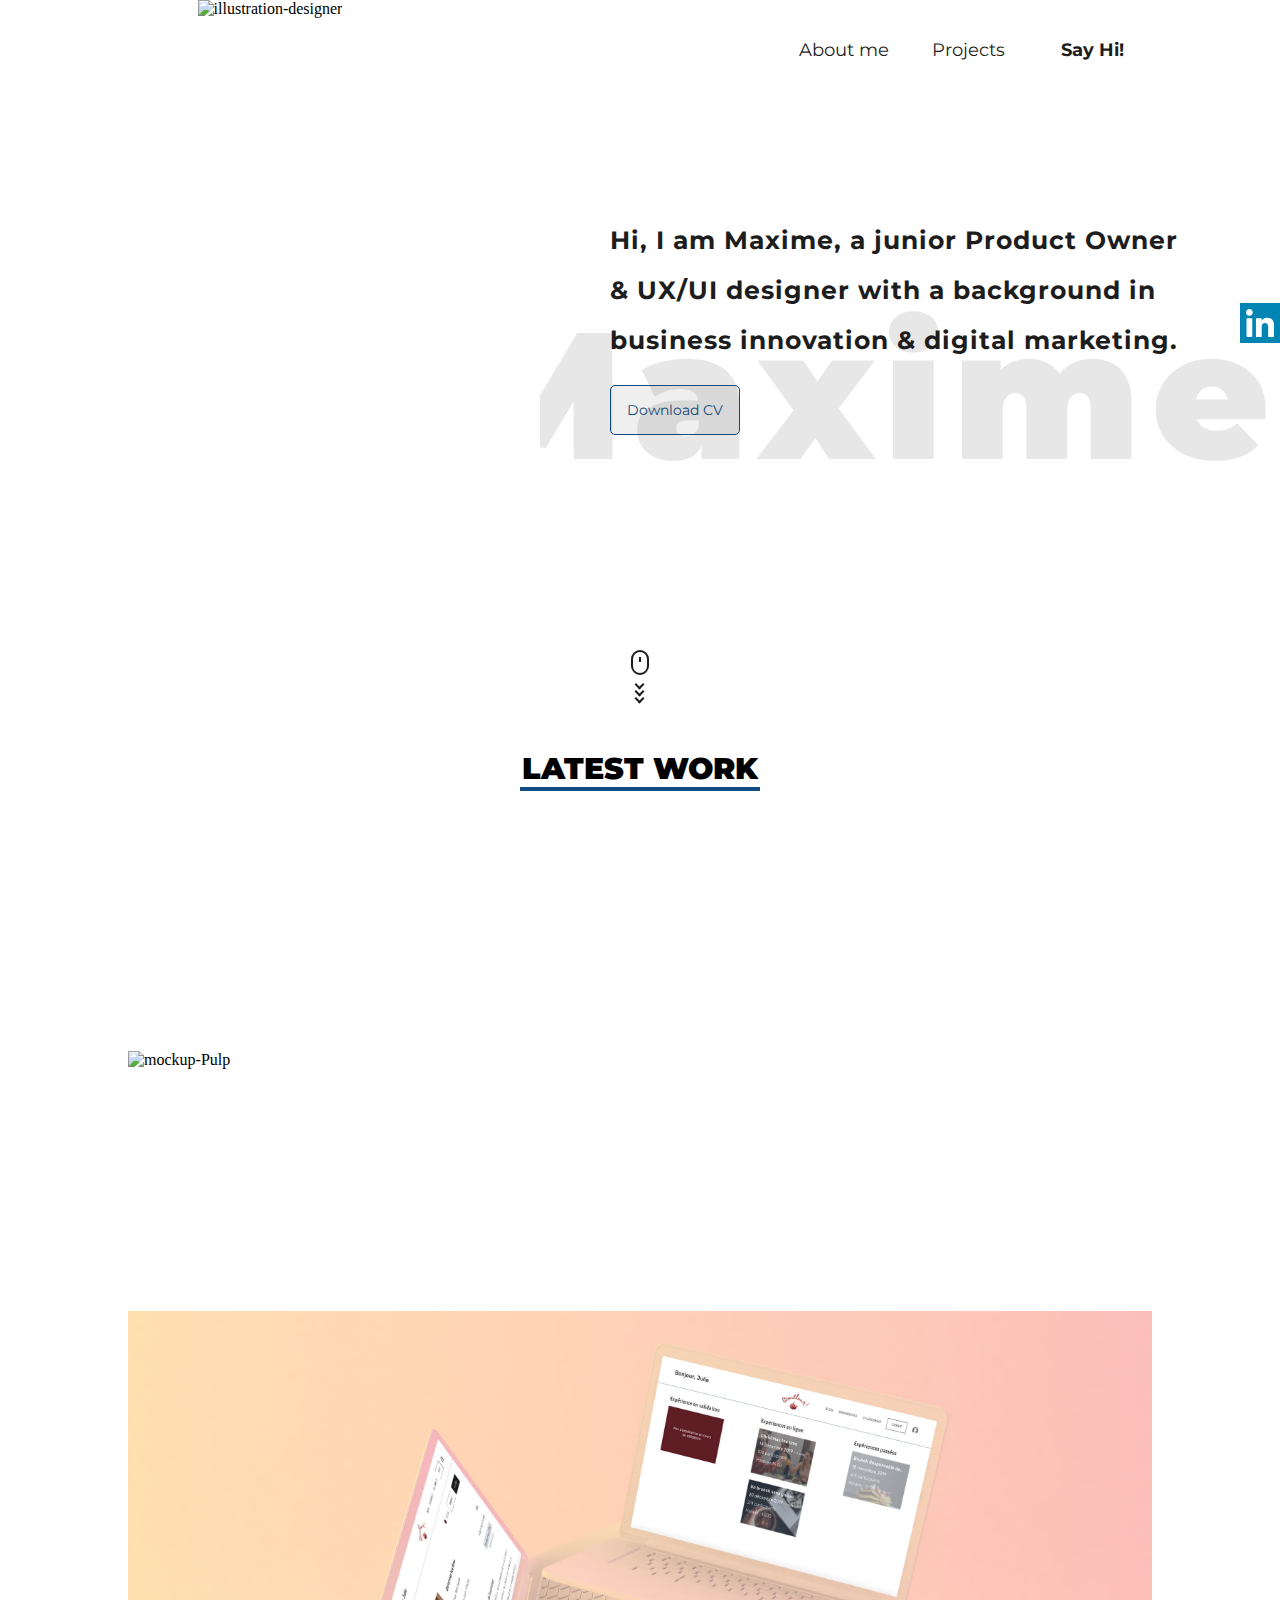
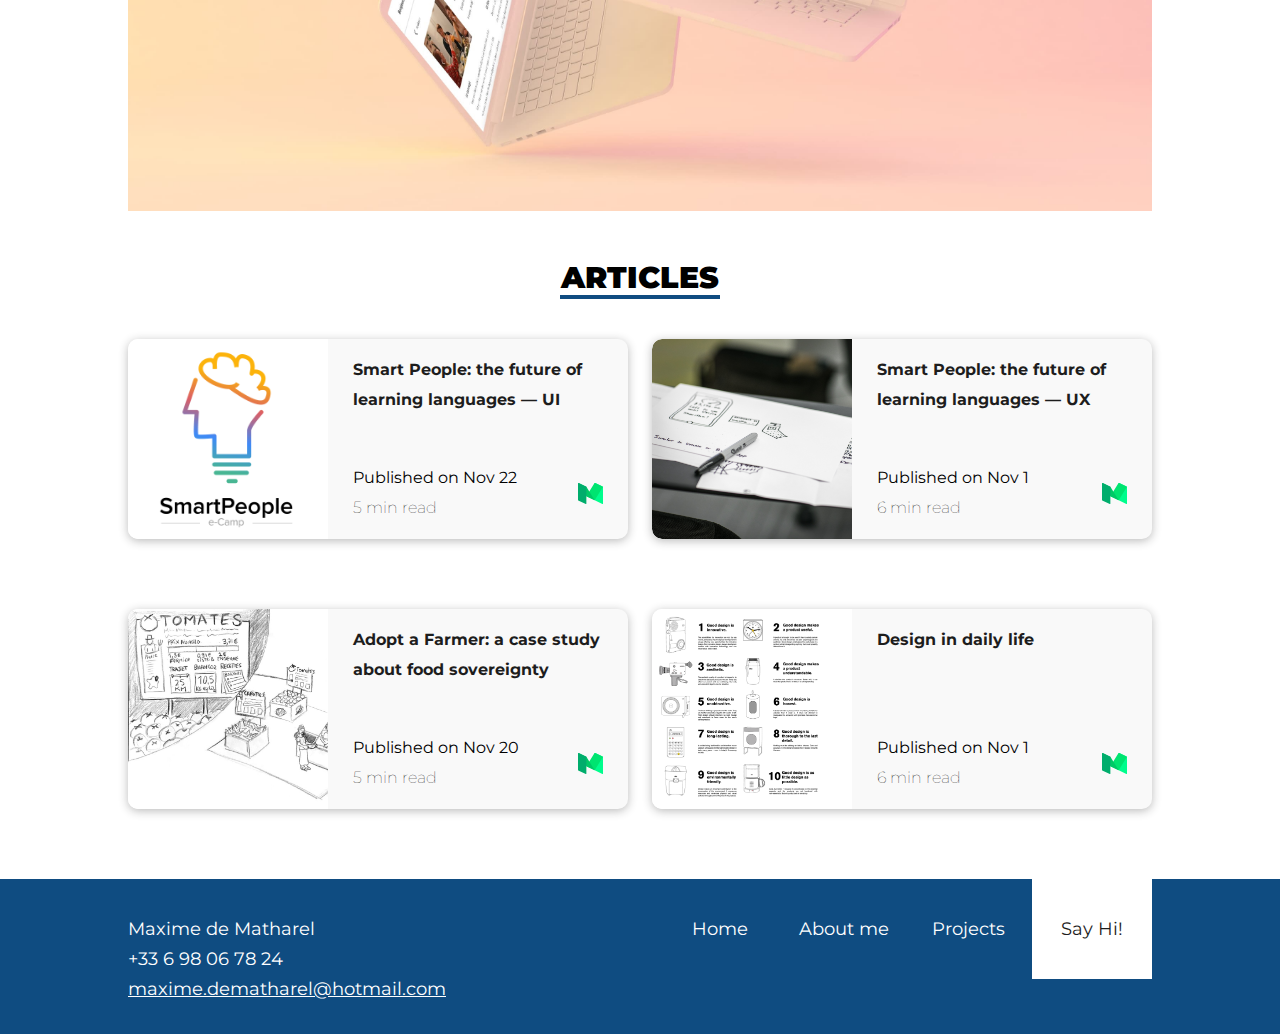
==== commit 6c311c95: "Link CV" ====
--- a/index.html
+++ b/index.html
@@ -4,7 +4,7 @@
     <meta charset="utf-8">
     <meta name="description" content="Maxime Portfolio">
     <meta name="viewport" content="width=device-width, initial-scale=1.0">
-    <title>My Portfolio</title>
+    <title>Maxime de Matharel Portfolio</title>
 
     <!-- Fonts -->
     <link href="https://fonts.googleapis.com/css?family=Montserrat:300,400,700,900&display=swap" rel="stylesheet">
@@ -38,7 +38,7 @@
       <button class="header-button-red" type="button" name="button">Projects</button></a>
 
         <a href="mailto:maxime.dematharel@hotmail.com">
-      <button class="header-button" type="button" name="button" title="Page in construction">Say Hi!</button></a>
+      <button class="header-button" type="button" name="button">Say Hi!</button></a>
 
         </div>
 
@@ -68,7 +68,7 @@
           with a background in business innovation & digital marketing.
           <br>
 
-          <a href="002_Sources/03_Links/CV-maxime-dematharel2.pdf" target="_blank">
+          <a href="002_Sources/03_Links/RESUME.pdf" target="_blank">
         <button class="homepage-button" type="button" name="button">Download CV</button></a>
 
 
@@ -128,8 +128,8 @@
         <img src="002_Sources/02_Images/pulp__mockUP.jpg" alt="mockup-Pulp" class="image">
         <div class="overlay">
           <div class="text">
-            <p>PULP</p>
-            <p class="post">Product Owner & UX/UI designer for 6 months</p>
+            <p>PULP (ex blacksheep)</p>
+            <p class="post">Product Owner & UX/UI designer — 6 months</p>
             <p class="intro">Pulp provides a seamless lunch break experience by creating a Digital Ordering Menu for restaurant guests.</p>
             <a class="more" href="005_project-pulp/Pulp-index.html">Read more</a>
           </div>
@@ -143,7 +143,7 @@
     <img src="002_Sources/02_Images/bouillantmockuuppp.jpg" alt="mockup-Bouillant!" class="image">
     <div class="overlay">
       <div class="text">BOUILLANT!
-        <p>UX/UI designer for 2 weeks sprint</p>
+        <p>UX/UI designer — 2 weeks sprint</p>
         <p class="intro">Bouillant! offers a digital platform for cooking enthusiasts and sharing cooking class experiences.</p>
         <a href="008_project-bouillant/Bouillant-index.html">Read more</a>
       </div>
--- a/003_homepage/homepage-style.css
+++ b/003_homepage/homepage-style.css
@@ -71,8 +71,7 @@
 
 
 .Header .Header-wrapper .header-button:hover{
-  color: #1D1D1D;
-  cursor: not-allowed;
+  color: #0F4C81;
 }
 
 .Header .Header-wrapper .header-button-red{
@@ -673,26 +672,26 @@
 }
 
 /* (END) FOOTER *//*
-/
-/
-/
-/
-/
-/
-/
-/
-/
-/
-/
-/
-/
-/
-/
-/
-/
-/
-/
-/
+/:::::::::::::::::::::::::::::::::::::::::::::::
+/:::::::::::::::::::::::::::::::::::::::::::::::
+/:::::::::::::::::::::::::::::::::::::::::::::::
+/:::::::::::::::::::::::::::::::::::::::::::::::
+/:::::::::::::::::::::::::::::::::::::::::::::::
+/:::::::::::::::::::::::::::::::::::::::::::::::
+/:::::::::::::::::::::::::::::::::::::::::::::::
+/:::::::::::::::::::::::::::::::::::::::::::::::
+/:::::::::::::::::::::::::::::::::::::::::::::::
+/:::::::::::::::::::::::::::::::::::::::::::::::
+/:::::::::::::::::::::::::::::::::::::::::::::::
+/:::::::::::::::::::::::::::::::::::::::::::::::
+/:::::::::::::::::::::::::::::::::::::::::::::::
+/:::::::::::::::::::::::::::::::::::::::::::::::
+/:::::::::::::::::::::::::::::::::::::::::::::::
+/:::::::::::::::::::::::::::::::::::::::::::::::
+/:::::::::::::::::::::::::::::::::::::::::::::::
+/:::::::::::::::::::::::::::::::::::::::::::::::
+/:::::::::::::::::::::::::::::::::::::::::::::::
+/:::::::::::::::::::::::::::::::::::::::::::::::
 /* RESPONSIVE CSS */
 
 
@@ -812,141 +811,71 @@
 
   }
 
-  /* Card Studie */
-
-.CARD-STUDIES{
+  /* Card Latest Work  */
+
+  .container {
+    position: relative;
+    width: 80vw;
+    height: 360px;
+    overflow: hidden;
+    margin-left: 10vw;
     margin-right: 10vw;
-    margin-left: 10vw;
-    margin-top: 35px;
-    background-color: #FFF;
-    border-radius: 20px;
+    margin-top: 0px;
+    overflow: hidden;
     display: flex;
     flex-direction: column;
-
-  }
-
-.CARD-STUDIES .card-wrapper .card-img-background{
-    width: 29vw;
-    height: 27vw;
-    background-color: #FFF;
-    border-radius: 10px 0px 0px 10px;
-    display: flex;
+    justify-content: center;
     align-items: center;
-    justify-content: center;
-  }
-
-.CARD-STUDIES .card-wrapper .card-img-background2{
-    width: 29vw;
-    height: 27vw;
-    background-color: #FFF;
-    border-radius: 10px 0px 0px 10px;
-    display: flex;
-    align-items: center;
-    justify-content: center;
-    overflow: hidden;
-
-
-  }
-
-  .CARD-STUDIES .card-wrapper .body-card{
-    width: 51vw;
-    height: 10vw;
-    text-align: left;
-
-  }
-
-  .CARD-STUDIES .card-wrapper .image-text-wrapper .body-text-card a{
-    font-family: 'Montserrat', sans-serif;
-    color: #0F4C81;
-    line-height: 10px;
-
-
-  }
-
-.CARD-STUDIES .card-wrapper .card-img-background2 img{
-    width: 100%;
-    height: 100%;
-    background-color: #FFF;
-    border-radius: 10px 0px 0px 10px;
-
-
-
-  }
-
-.CARD-STUDIES .card-wrapper .card-img-background .image-background{
+  }
+
+  .image {
     width: 100%;
     height: auto;
-
-
-  }
-
-.CARD-STUDIES .card-wrapper .card-img-background .image-background img{
-    width: 100%;
+  }
+
+  .container .overlay {
+    position: absolute;
+    top: 0;
+    bottom: 0;
+    left: 0;
+    right: 0;
     height: auto;
-    object-fit: cover;
-    display: flex;
-    justify-content: center;
-    border-top-left-radius: 10px;
-    border-bottom-left-radius: 10px;
-
-
-  }
-
-.CARD-STUDIES .card-wrapper{
-    width: 80vw;
-    height: 27vw;
-    background-color: #F9F9F9;
-    display: flex;
-    flex-direction: row;
-    align-items: flex-start;
-    justify-content: space-between;
-    border-radius: 10px;
-    margin-top: 0px;
-    margin-bottom: 50px;
-    box-shadow: 0px 2px 10px rgba(29, 29, 29, 0.303049);
-
-  }
-
-.CARD-STUDIES .card-wrapper .number-card{
+    width: ;
+    opacity: 0.5;
+    transition: .7s ease;
+    background-color: #000;
+  }
+
+  .container:hover .overlay {
+    opacity: 0.5;
+  }
+
+  .text {
+    color: #FFF;
+    font-size: 20px;
+    position: absolute;
+    top: 50%;
+    left: 50%;
+    opacity: 1;
     font-family: 'Montserrat', sans-serif;
-    margin-left: 2vw;
-    margin-top: 10px;
-    margin-bottom: 5px;
-    font-size: 15px;
+    font-size: 18px;
     font-weight: 900;
-    color: #1D1D1D;
-    opacity: 0.8;
-
-
-  }
-.CARD-STUDIES .card-wrapper .title-card {
-    font-family: 'Montserrat', sans-serif;
-    margin-left: 2vw;
-    font-size: 15px;
-    font-weight: 900;
-    color: #1D1D1D;
-    opacity: 1;
-    text-decoration: none;
-
-  }
-
-.CARD-STUDIES .card-wrapper .image-text-wrapper .body-text-card{
-    font-family: 'Montserrat', sans-serif;
-    margin-left: 2vw;
-    margin-top: 0px;
-    margin-bottom: 0px;
-    font-size: 13px;
-    line-height: 30px;
-    font-weight: 300;
-
-
-  }
-
-.CARD-STUDIES .card-wrapper .image-text-wrapper .body-text-card span{
-    font-weight: 700;
-
-
-  }
+    -webkit-transform: translate(-50%, -50%);
+    -ms-transform: translate(-50%, -50%);
+    transform: translate(-50%, -50%);
+    letter-spacing: 0.8px;
+  }
+
+  .text .intro{
+    line-height: 26px;
+  }
+
+  .text a{
+    color: #0F4C81;
+  }
+
+
+  /* (END) Card Studie */
 
     /* Card Articles */
 
@@ -1169,10 +1098,34 @@
 
 
 }
-
-
-
-
+/*
+:::::::::::::::::::::::::::::::::::::::::::::::
+:::::::::::::::::::::::::::::::::::::::::::::::
+:::::::::::::::::::::::::::::::::::::::::::::::
+:::::::::::::::::::::::::::::::::::::::::::::::
+:::::::::::::::::::::::::::::::::::::::::::::::
+:::::::::::::::::::::::::::::::::::::::::::::::
+:::::::::::::::::::::::::::::::::::::::::::::::
+:::::::::::::::::::::::::::::::::::::::::::::::
+:::::::::::::::::::::::::::::::::::::::::::::::
+:::::::::::::::::::::::::::::::::::::::::::::::
+:::::::::::::::::::::::::::::::::::::::::::::::
+:::::::::::::::::::::::::::::::::::::::::::::::
+:::::::::::::::::::::::::::::::::::::::::::::::
+:::::::::::::::::::::::::::::::::::::::::::::::
+:::::::::::::::::::::::::::::::::::::::::::::::
+:::::::::::::::::::::::::::::::::::::::::::::::
+:::::::::::::::::::::::::::::::::::::::::::::::
+:::::::::::::::::::::::::::::::::::::::::::::::
+:::::::::::::::::::::::::::::::::::::::::::::::
+:::::::::::::::::::::::::::::::::::::::::::::::
+:::::::::::::::::::::::::::::::::::::::::::::::
+:::::::::::::::::::::::::::::::::::::::::::::::
+:::::::::::::::::::::::::::::::::::::::::::::::
+:::::::::::::::::::::::::::::::::::::::::::::::
+:::::::::::::::::::::::::::::::::::::::::::::::
+:::::::::::::::::::::::::::::::::::::::::::::::
+*/
 
 @media all and (max-width:375px) {
 
@@ -1256,21 +1209,20 @@
     /* HOMEPAGE */
 
     .homepage-illustration-citation-wrapper .homepage-screen-illustration{
-      width: 90vw;
+      width: 84vw;
       height: 350px;
       background-color: #FFF;
       text-align: center;
-      border-bottom-right-radius: 10px;
       z-index: 1;
 
 
     }
 
     .homepage-illustration-citation-wrapper .homepage-screen-illustration .illustration-homepage{
-      width: 90vw;
+      width: 84vw;
       height: 350px;
       object-fit: cover;
-      border-bottom-right-radius: 10px;
+      border-bottom-right-radius: 0px;
 
     }
 
@@ -1338,10 +1290,10 @@
       padding-right: 0px;
       flex: 0 0 auto;
       font-size: 15px;
-      width: 90vw;
+      width: 84vw;
       margin-top: 5vw;
       padding-left: 0px;
-      line-height: 30px;
+      line-height: 28px;
       font-weight: bolder;
       letter-spacing: 1px;
       z-index: 1;
@@ -1480,144 +1432,72 @@
 
   }
 
-  /* Card Studie */
-.CARD-STUDIES{
-  margin-right: 5vw;
-  margin-left: 5vw;
-  margin-top: 35px;
-  background-color: #FFF;
-  border-radius: 20px;
-  display: flex;
-  flex-direction: column;
-
-    }
-
-.CARD-STUDIES .card-wrapper .card-img-background{
-    width: 36vw;
-    height: 60vw;
-    background-color: #FFF;
-    border-radius: 10px 0px 0px 10px;
+
+  /* Card Latest Work  */
+
+  .container {
+    position: relative;
+    width: 84vw;
+    height: 500px;
+    overflow: hidden;
+    margin-left: 8vw;
+    margin-right: 8vw;
+    margin-top: 0px;
+    overflow: hidden;
     display: flex;
+    flex-direction: column;
+    justify-content: center;
     align-items: center;
-    justify-content: center;
-  }
-
-.CARD-STUDIES .card-wrapper .card-img-background2{
-    width: 36vw;
-    height: 60vw;
-    background-color: #FFF;
-    border-radius: 10px 0px 0px 10px;
-    display: flex;
-    align-items: center;
-    justify-content: center;
-    overflow: hidden;
-
-
-  }
-
-  .CARD-STUDIES .card-wrapper .body-card{
-    width: 51vw;
+  }
+
+  .image {
+    width: auto;
     height: 100%;
-    text-align: left;
-
-  }
-
-  .CARD-STUDIES .card-wrapper .image-text-wrapper .bodytext-card a{
+  }
+
+  .overlay {
+    position: absolute;
+    top: 0;
+    bottom: 0;
+    left: 0;
+    right: 0;
+    height: 100%;
+    width: 100%;
+    opacity: 0.7;
+    transition: .7s ease;
+    background-color: #000;
+  }
+
+  .container:hover .overlay {
+    opacity: 0.7;
+  }
+
+  .text {
+    color: #FFF;
+    font-size: 20px;
+    position: absolute;
+    top: 50%;
+    left: 40%;
+    opacity: 1;
     font-family: 'Montserrat', sans-serif;
+    font-size: 18px;
+    font-weight: 900;
+    -webkit-transform: translate(-50%, -50%);
+    -ms-transform: translate(-50%, -50%);
+    transform: translate(-50%, -50%);
+    letter-spacing: 0.8px;
+  }
+
+  .text .intro{
+    line-height: 28px;
+  }
+
+  .text a{
     color: #0F4C81;
-    line-height: 10px;
-
-
-
-  }
-
-.CARD-STUDIES .card-wrapper .card-img-background2 img{
-    width: 100%;
-    height: 100%;
-    background-color: #FFF;
-    border-radius: 10px 0px 0px 10px;
-    margin-left: 10px;
-    margin-right: 10px;
-
-    }
-
-.CARD-STUDIES .card-wrapper .card-img-background .imagebackground{
-    width: 100%;
-    height: auto;
-
-
-    }
-
-.CARD-STUDIES .card-wrapper .card-img-background .image-background img{
-    width: 100%;
-    height: auto;
-    object-fit: cover;
-    display: flex;
-    justify-content: center;
-    border-top-left-radius: 10px;
-    border-bottom-left-radius: 10px;
-
-
-    }
-
-.CARD-STUDIES .card-wrapper{
-    width: 90vw;
-    height: 60vw;
-    background-color: #F9F9F9;
-    display: flex;
-    flex-direction: row;
-    align-items: flex-start;
-    justify-content: space-between;
-    border-radius: 10px;
-    margin-top: 0px;
-    margin-bottom: 50px;
-    box-shadow: 0px 2px 10px rgba(29, 29, 29, 0.303049);
-
-    }
-
-  .CARD-STUDIES .card-wrapper .number-card{
-      font-family: 'Montserrat', sans-serif;
-      margin-left: 0vw;
-      margin-top: 10px;
-      margin-bottom: 5px;
-      font-size: 13px;
-      font-weight: 900;
-      color: #1D1D1D;
-      opacity: 0.8;
-
-
-    }
-.CARD-STUDIES .card-wrapper .title-card {
-    font-family: 'Montserrat', sans-serif;
-    margin-left: 0vw;
-    margin-top: 0px;
-    font-size: 13px;
-    font-weight: 900;
-    color: #1D1D1D;
-    opacity: 1;
-    text-decoration: none;
-
-    }
-
-  .CARD-STUDIES .card-wrapper .image-text-wrapper .body-text-card{
-      font-family: 'Montserrat', sans-serif;
-      margin-left: 0vw;
-      margin-top: 10px;
-      margin-bottom: 0px;
-      font-size: 13px;
-      line-height: 20px;
-      font-weight: 300;
-
-
-    }
-
-  .CARD-STUDIES .card-wrapper .image-text-wrapper .body-text-card span{
-      font-weight: 700;
-
-
-    }
-
-    /* (END) Card Studie */
+  }
+
+
+  /* (END) Card Studie */
 
     /* Card Articles */
 
@@ -1636,9 +1516,9 @@
         .card-medium-wrapper{
           display: flex;
           flex-direction: column;
-          margin-left: 5vw;
-          margin-right: 5vw;
-          width: 90vw;
+          margin-left: 8vw;
+          margin-right: 8vw;
+          width: 84vw;
           height: auto;
           margin-bottom: 0px;
 
@@ -1813,6 +1693,8 @@
     border-color: #0F4C81;
     font-weight: bold;
   }
+
+
   /* FOOTER */
   .Footer {
     width: 100vw;
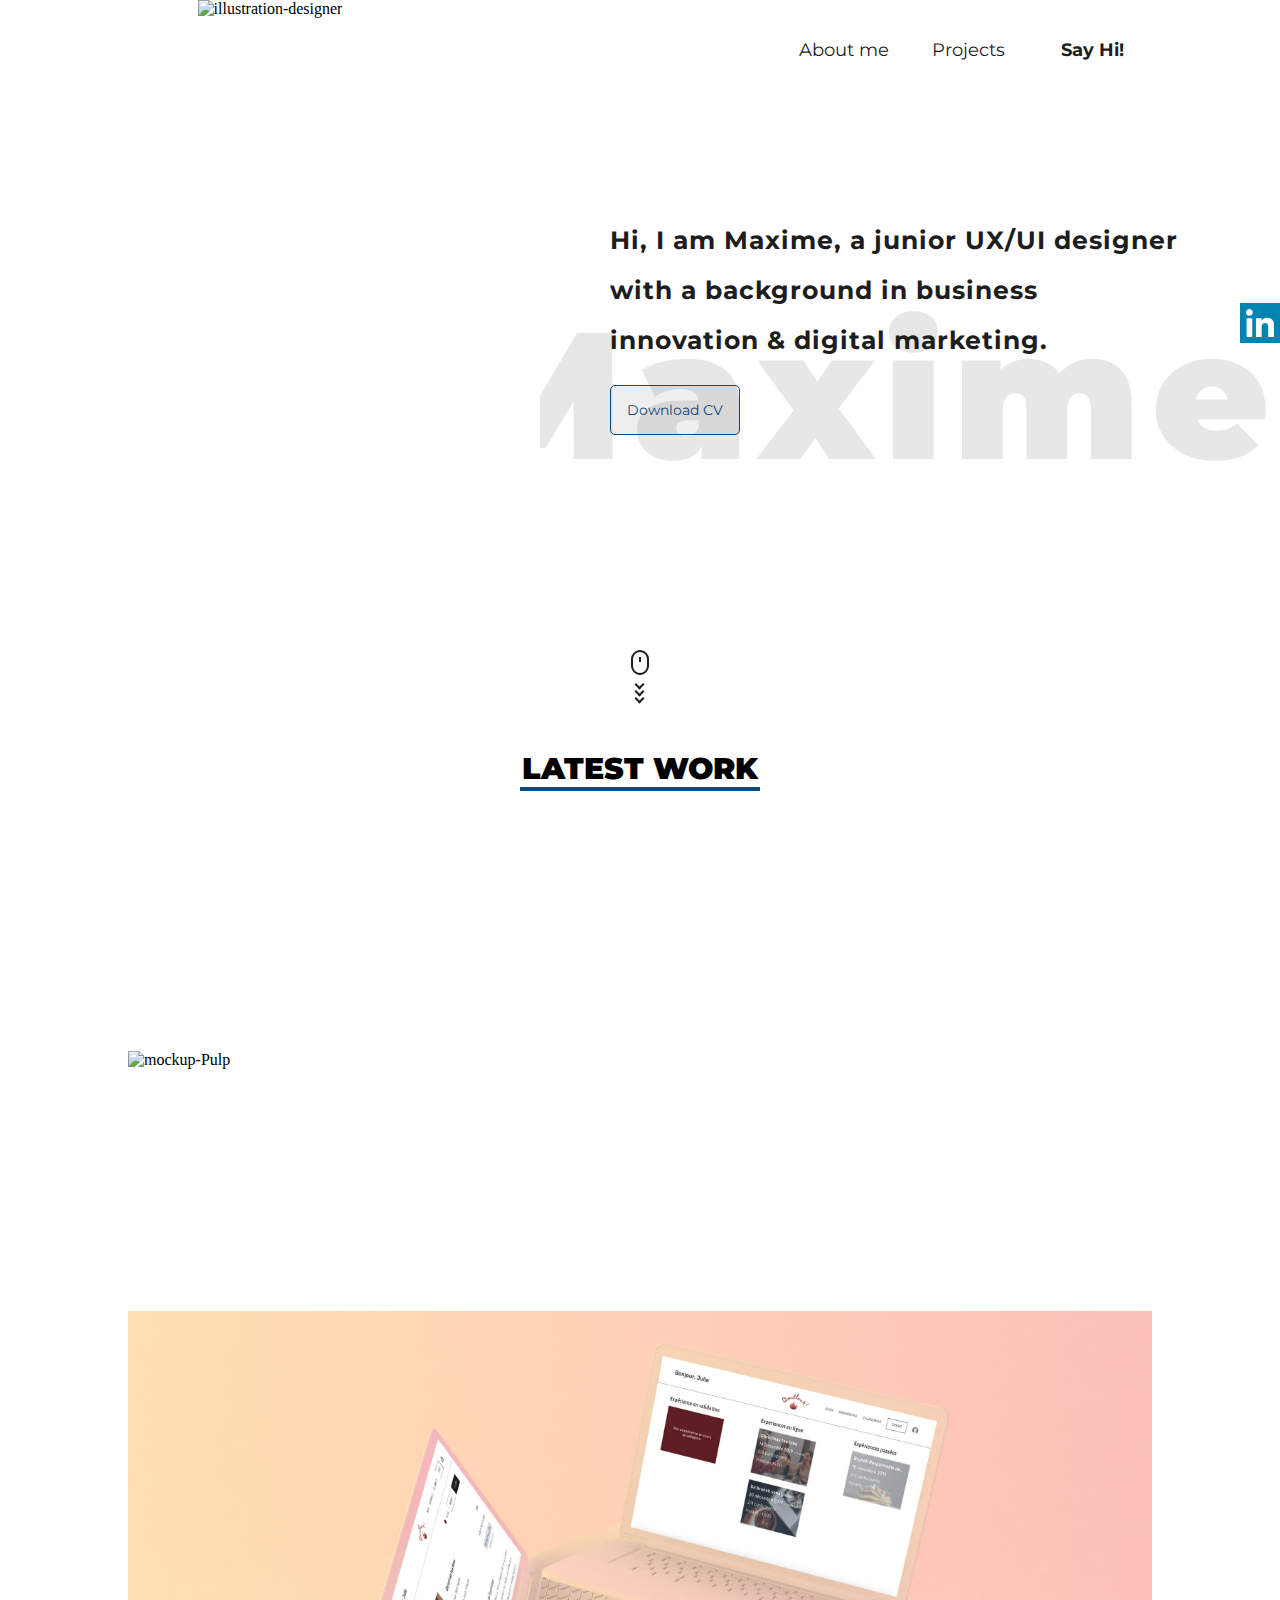
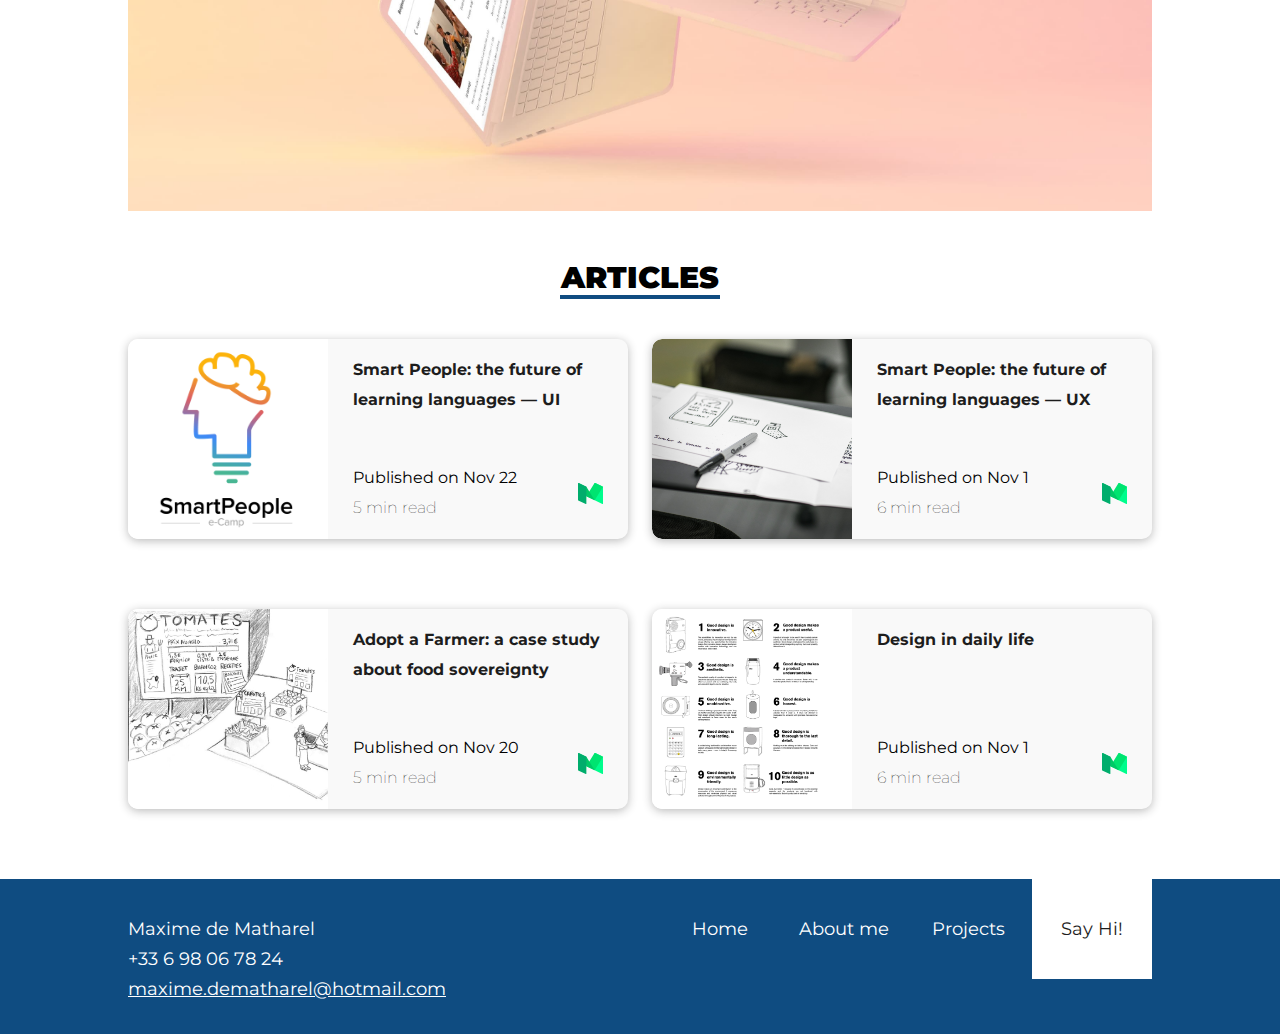
==== commit 18a982e9: "suppression Product Owner dans le H1" ====
--- a/index.html
+++ b/index.html
@@ -64,7 +64,7 @@
 
 
         <div class="citation">Hi, I am Maxime, a
-          junior Product Owner & UX/UI designer
+          junior UX/UI designer
           with a background in business innovation & digital marketing.
           <br>
 
